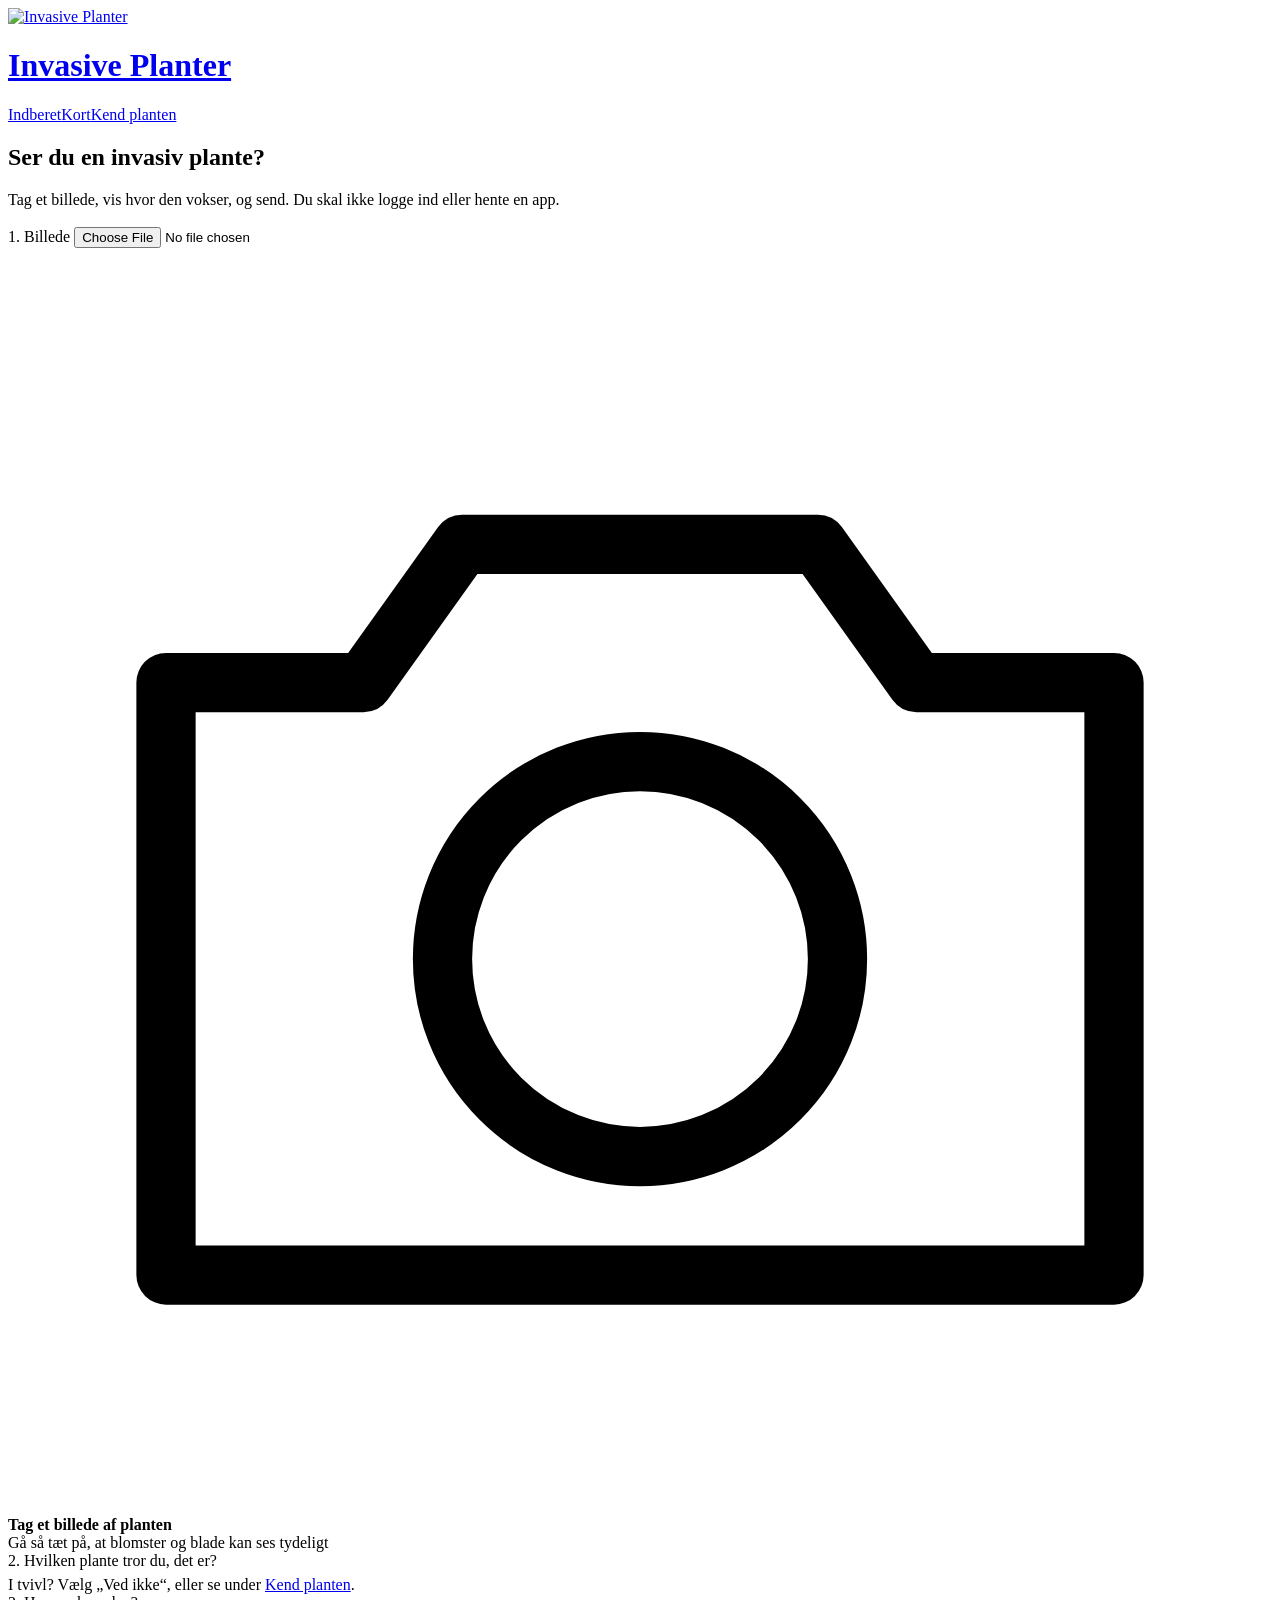
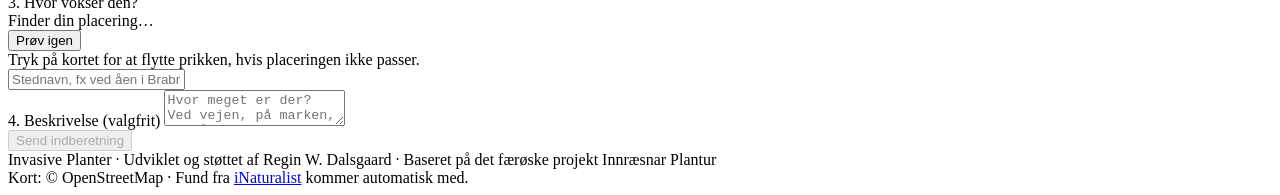
==== skora-dk/public/index.html @ 98a12a60 "Dansk udgave (skora-dk): sider, stil og fælles kode" ====
<!doctype html>
<html lang="da">
<head>
<meta charset="utf-8">
<meta name="viewport" content="width=device-width, initial-scale=1, viewport-fit=cover">
<title>Invasive Planter</title>
<meta name="description" content="Ser du en invasiv plante? Tag et billede og indberet den, så kommunen kan fjerne den.">
<link rel="icon" href="/img/favicon.png">
<meta property="og:image" content="/img/logo.webp">
<link rel="preconnect" href="https://fonts.googleapis.com">
<link rel="preconnect" href="https://fonts.gstatic.com" crossorigin>
<link href="https://fonts.googleapis.com/css2?family=Young+Serif&family=Karla:wght@400;500;700&display=swap" rel="stylesheet">
<link rel="stylesheet" href="https://cdnjs.cloudflare.com/ajax/libs/leaflet/1.9.4/leaflet.min.css">
<link rel="stylesheet" href="/ip.css">
</head>
<body>
<header class="top"><div class="wrap">
  <a class="brand" href="#boda"><img class="logo" src="/img/logo.webp" alt="Invasive Planter"><h1 class="sr">Invasive Planter</h1></a>
  <nav class="tabs" aria-label="Hovedmenu">
    <a href="#boda" id="t-boda">Indberet</a><a href="#kort" id="t-kort">Kort</a><a href="#plantur" id="t-plantur">Kend planten</a>
  </nav>
</div></header>

<main class="wrap">
<!-- BOÐA FRÁ -->
<section class="view" id="v-boda">
  <h2 class="h2">Ser du en invasiv plante?</h2>
  <p class="lead">Tag et billede, vis hvor den vokser, og send. Du skal ikke logge ind eller hente en app.</p>
  <form id="form" class="report" style="margin-top:18px" onsubmit="return false">
    <div class="steps">
      <div class="stack">
        <label class="f" for="photo">1. Billede</label>
        <label class="shot" id="shot"><input type="file" id="photo" accept="image/*" capture="environment">
          <div class="empty" id="shotEmpty"><div>
            <svg viewBox="0 0 64 64" fill="none" stroke="currentColor" stroke-width="3" stroke-linecap="round" stroke-linejoin="round" aria-hidden="true"><path d="M8 22h10l5-7h18l5 7h10v30H8z"/><circle cx="32" cy="36" r="10"/></svg>
            <b>Tag et billede af planten</b><div class="hint">Gå så tæt på, at blomster og blade kan ses tydeligt</div></div></div>
          <img id="preview" alt="Dit billede" hidden>
          <span class="retake" id="retake" hidden>Tag nyt billede</span>
        </label>
        <div id="aiBtnWrap" hidden><button type="button" class="btn sm ghost" id="aiBtn">Hvilken plante er det?</button></div>
        <div class="ai" id="aiBox" hidden></div>
      </div>
      <div>
        <div class="f">2. Hvilken plante tror du, det er?</div>
        <div class="chips" id="chips"></div>
        <div class="hint" style="margin-top:6px">I tvivl? Vælg „Ved ikke“, eller se under <a href="#plantur">Kend planten</a>.</div>
      </div>
    </div>
    <div class="steps">
      <div class="stack">
        <div class="f">3. Hvor vokser den?</div>
        <div class="loc" id="loc">
          <div class="ldot"></div>
          <div class="txt"><div id="locMain">Finder din placering…</div><div class="hint" id="locSub"></div></div>
          <button type="button" class="linkbtn" id="locRetry">Prøv igen</button>
        </div>
        <div class="minimap" id="minimap"></div>
        <div class="hint">Tryk på kortet for at flytte prikken, hvis placeringen ikke passer.</div>
        <input type="text" id="place" maxlength="200" placeholder="Stednavn, fx ved åen i Brabrand" aria-label="Stednavn">
      </div>
      <div>
        <label class="f" for="desc">4. Beskrivelse <span class="hint">(valgfrit)</span></label>
        <textarea id="desc" maxlength="2000" placeholder="Hvor meget er der? Ved vejen, på marken, ved åen?"></textarea>
      </div>
      <div class="ts" id="ts"></div>
      <button class="btn big" id="send" type="button" disabled>Send indberetning</button>
      <div class="msg" id="sendMsg" role="status"></div>
    </div>
  </form>
  <div class="thanks card" id="thanks" hidden>
    <svg viewBox="0 0 84 84" fill="none" aria-hidden="true"><circle cx="42" cy="42" r="38" fill="var(--moss)"/><path d="M26 43l11 11 21-24" stroke="var(--moss-ink)" stroke-width="6" stroke-linecap="round" stroke-linejoin="round"/></svg>
    <h2>Tak!</h2>
    <p id="thanksTxt">Indberetningen er sendt.</p>
    <div class="acts" style="justify-content:center"><a class="btn" href="#kort">Se kortet</a><button class="btn ghost" id="again" type="button">Indberet igen</button></div>
  </div>
</section>

<!-- KORT -->
<section class="view" id="v-kort" hidden>
  <h2 class="h2">Kortet</h2>
  <p class="lead">Farverne viser, hvor langt arbejdet er nået på hvert sted. Et sted, hvor planten er fjernet, skal tjekkes igen efter et år, fordi planten kan komme tilbage.</p>
  <div class="filters">
    <button class="sbtn" data-s="frab" aria-pressed="true"><span class="dot d-frab"></span>Indberettet</button>
    <button class="sbtn" data-s="byrj" aria-pressed="true"><span class="dot d-byrj"></span>Bekæmpelse i gang</button>
    <button class="sbtn" data-s="burt" aria-pressed="true"><span class="dot d-burt"></span>Fjernet</button>
    <button class="sbtn" data-s="fylg" aria-pressed="true"><span class="dot d-fylg"></span>Følg op</button>
    <button class="sbtn" data-s="inat" aria-pressed="true"><span class="legend-inat"></span>iNaturalist</button>
    <select id="fKom" aria-label="Kommune"><option value="">Alle kommuner</option></select>
    <select id="fSp" aria-label="Planta"><option value="">Alle planter</option></select>
  </div>
  <div class="split">
    <div class="bigmap" id="bigmap"></div>
    <div class="panel" id="panel"><p class="hint">Henter kortet…</p></div>
  </div>
</section>

<!-- PLANTUR -->
<section class="view" id="v-plantur" hidden>
  <h2 class="h2">Kend planten</h2>
  <p class="lead">Disse planter er kommet til Danmark, breder sig og fortrænger den danske natur. Sammenlign med dine billeder, før du indberetter.</p>
  <div class="species" id="species"></div>
</section>
</main>
<footer><div class="wrap">Invasive Planter · Udviklet og støttet af Regin W. Dalsgaard · Baseret på det færøske projekt Innræsnar Plantur<br>Kort: © OpenStreetMap · Fund fra <a href="https://www.inaturalist.org" target="_blank" rel="noopener">iNaturalist</a> kommer automatisk med.</div></footer>

<script src="https://cdnjs.cloudflare.com/ajax/libs/leaflet/1.9.4/leaflet.min.js"></script>
<script src="/shared.js"></script>
<script>
(() => {
  const $ = id => document.getElementById(id);
  const { SPECIES, STATUS, esc, fmt, key, pill, baseMap, marker, inatMarker, img } = IP;
  let photoBlob = null, coords = null, aiResult = null, cfg = {}, tsWidget = null, tsToken = '', species = null;

  // ---------- routing ----------
  let big, mini, pin, layer, inatLayer, data = null, inat = [];
  const VIEWS = ['boda', 'kort', 'plantur'];
  function route(){
    const v = VIEWS.includes(location.hash.slice(1)) ? location.hash.slice(1) : 'boda';
    for (const n of VIEWS){ $('v-' + n).hidden = n !== v; if (n === v) $('t-' + n).setAttribute('aria-current', 'page'); else $('t-' + n).removeAttribute('aria-current'); }
    if (v === 'kort'){ if (!big) initBig(); setTimeout(() => big.invalidateSize(), 30); loadMap(); }
    if (v === 'boda'){ if (!mini) initMini(); setTimeout(() => mini.invalidateSize(), 30); }
  }
  addEventListener('hashchange', route);

  // ---------- config + Turnstile ----------
  fetch('/api/config').then(r => r.json()).then(c => {
    cfg = c;
    if (c.turnstileSiteKey){
      window.onTsLoad = () => {
        tsWidget = turnstile.render('#ts', {
          sitekey: c.turnstileSiteKey, language: 'da', appearance: 'interaction-only',
          callback: t => { tsToken = t; validate(); },
          'expired-callback': () => { tsToken = ''; validate(); },
        });
      };
      const s = document.createElement('script');
      s.src = 'https://challenges.cloudflare.com/turnstile/v0/api.js?onload=onTsLoad&render=explicit';
      s.async = true; document.head.append(s);
    }
    if (photoBlob) $('aiBtnWrap').hidden = !cfg.aiEnabled;
    validate();
  }).catch(() => {});

  // ---------- species chips ----------
  const chips = $('chips');
  for (const [k, s] of Object.entries(SPECIES)){
    const b = document.createElement('button'); b.type = 'button'; b.className = 'chip'; b.dataset.k = k; b.setAttribute('aria-pressed', 'false');
    b.innerHTML = (s.img[0] ? `<img src="${img(s.img[0])}" alt="">` : '<div class="q" aria-hidden="true">?</div>') + `<span>${s.fo}</span>`;
    b.onclick = () => setSpecies(k);
    chips.append(b);
  }
  function setSpecies(k){ species = k; chips.querySelectorAll('.chip').forEach(c => c.setAttribute('aria-pressed', String(c.dataset.k === k))); }

  // ---------- photo ----------
  function compress(file){
    return new Promise((res, rej) => {
      const im = new Image();
      im.onload = () => {
        let max = 1600, q = 0.8;
        const attempt = () => {
          const s = Math.min(1, max / Math.max(im.width, im.height));
          const c = document.createElement('canvas');
          c.width = Math.round(im.width * s); c.height = Math.round(im.height * s);
          c.getContext('2d').drawImage(im, 0, 0, c.width, c.height);
          c.toBlob(b => {
            if (!b) return rej(new Error('Billedet kunne ikke læses.'));
            if (b.size < 900000 || max < 700){ URL.revokeObjectURL(im.src); res(b); }
            else { q = Math.max(0.55, q - 0.08); max = Math.round(max * 0.85); attempt(); }
          }, 'image/jpeg', q);
        };
        attempt();
      };
      im.onerror = () => rej(new Error('Billedet kunne ikke læses.'));
      im.src = URL.createObjectURL(file);
    });
  }
  $('photo').onchange = async e => {
    const f = e.target.files[0]; if (!f) return;
    try{
      photoBlob = await compress(f);
      $('preview').src = URL.createObjectURL(photoBlob); $('preview').hidden = false;
      $('shotEmpty').hidden = true; $('retake').hidden = false; $('shot').classList.add('has');
      aiResult = null; $('aiBox').hidden = true;
      $('aiBtnWrap').hidden = !cfg.aiEnabled; $('aiBtn').disabled = false;
      msg('');
    }catch(err){ msg(err.message, true); }
    validate();
  };

  // ---------- AI ----------
  $('aiBtn').onclick = async () => {
    if (!photoBlob) return;
    const box = $('aiBox'); box.hidden = false; box.className = 'ai'; box.textContent = 'Kigger på billedet…';
    $('aiBtn').disabled = true;
    const fd = new FormData(); fd.append('photo', photoBlob, 'photo.jpg');
    try{
      const r = await fetch('/api/identify', { method: 'POST', body: fd });
      const d = await r.json();
      if (!r.ok) throw new Error(d.error || 'Planten kunne ikke genkendes');
      aiResult = d; box.innerHTML = ''; box.className = 'ai ' + (d.invasive === 'ja' ? 'ja' : d.invasive === 'nei' ? 'nei' : '');
      const who = document.createElement('div'); who.className = 'who';
      who.textContent = (d.name_fo || d.name_en || 'Ukendt plante') + ' ';
      const la = document.createElement('span'); la.className = 'latin'; la.textContent = d.latin; who.append(la);
      const inv = document.createElement('div'); inv.style.fontWeight = '700';
      inv.textContent = d.invasive === 'ja' ? 'Ser ud til at være invasiv.' : d.invasive === 'nei' ? 'Ser ikke ud til at være invasiv.' : 'Usikkert, om den er invasiv. Sammenlign med billederne under Kend planten.';
      const n = document.createElement('div'); n.textContent = d.note_fo;
      const c = document.createElement('div'); c.className = 'hint'; c.textContent = `Sikkerhed: ${d.confidence || '–'}. AI-vurdering, ikke endelig.`;
      box.append(who, inv, n, c);
      if (d.species && d.species !== 'ukent' && !species) setSpecies(d.species);
    }catch(e){ box.textContent = e.message + '. Du kan sende uden.'; $('aiBtn').disabled = false; }
  };

  // ---------- location ----------
  function setPin(lat, lon){
    if (!mini) return;
    if (pin) pin.setLatLng([lat, lon]);
    else pin = L.circleMarker([lat, lon], { radius: 10, color: '#22281E', weight: 2, fillColor: IP.css('--s-frab'), fillOpacity: 1 }).addTo(mini);
    mini.setView([lat, lon], Math.max(mini.getZoom(), 14));
  }
  function initMini(){
    mini = baseMap('minimap');
    mini.on('click', e => {
      coords = { lat: +e.latlng.lat.toFixed(6), lon: +e.latlng.lng.toFixed(6), acc: null };
      if (pin) pin.setLatLng(e.latlng); else setPin(coords.lat, coords.lon);
      $('loc').className = 'loc ok'; $('locMain').textContent = 'Sted valgt på kortet'; $('locSub').textContent = `${coords.lat.toFixed(5)}, ${coords.lon.toFixed(5)}`;
      validate();
    });
    if (coords) setPin(coords.lat, coords.lon);
  }
  function locate(){
    $('loc').className = 'loc'; $('locMain').textContent = 'Finder din placering…'; $('locSub').textContent = '';
    if (!navigator.geolocation) return locFail('Telefonen kan ikke finde din placering');
    navigator.geolocation.getCurrentPosition(p => {
      coords = { lat: +p.coords.latitude.toFixed(6), lon: +p.coords.longitude.toFixed(6), acc: Math.round(p.coords.accuracy) };
      $('loc').className = 'loc ok';
      $('locMain').textContent = 'Placeringen er fundet';
      $('locSub').textContent = `Præcis inden for ca. ${coords.acc} m`;
      setPin(coords.lat, coords.lon); validate();
    }, err => locFail(err.code === 1 ? 'Du gav ikke adgang til placering' : 'Placeringen blev ikke fundet'),
    { enableHighAccuracy: true, timeout: 15000, maximumAge: 60000 });
  }
  function locFail(t){
    if (coords) return;
    $('loc').className = 'loc bad'; $('locMain').textContent = t; $('locSub').textContent = 'Tryk på kortet eller skriv et stednavn';
    validate();
  }
  $('locRetry').onclick = locate;
  $('place').oninput = validate;

  function validate(){
    const hasPlace = coords || $('place').value.trim().length > 2;
    const tsOk = !cfg.turnstileSiteKey || tsToken;
    $('send').disabled = !(photoBlob && hasPlace && tsOk);
  }
  function msg(t, err){ const m = $('sendMsg'); m.textContent = t; m.className = 'msg' + (err ? ' err' : ''); }

  // ---------- send ----------
  $('send').onclick = async () => {
    $('send').disabled = true; msg('Sender…');
    const fd = new FormData();
    fd.append('photo', photoBlob, 'photo.jpg');
    if (coords){ fd.append('lat', coords.lat); fd.append('lon', coords.lon); if (coords.acc != null) fd.append('accuracy', coords.acc); }
    fd.append('place', $('place').value.trim());
    fd.append('description', $('desc').value.trim());
    fd.append('species', species || 'ukent');
    if (aiResult){
      fd.append('ai_name', aiResult.name_fo || aiResult.name_en || '');
      fd.append('ai_latin', aiResult.latin || '');
      fd.append('ai_confidence', aiResult.confidence || '');
    }
    if (tsToken) fd.append('cf-turnstile-response', tsToken);
    try{
      const r = await fetch('/api/report', { method: 'POST', body: fd });
      const d = await r.json().catch(() => ({}));
      if (!r.ok) throw new Error(d.error || `Indberetningen blev ikke sendt (HTTP ${r.status})`);
      $('thanksTxt').textContent = d.kommuna ? `Indberetningen er sendt til ${d.kommuna}.` : 'Indberetningen er sendt.';
      $('form').hidden = true; $('thanks').hidden = false; msg(''); data = null;
    }catch(e){
      msg(e.message + '. Tjek forbindelsen og prøv igen.', true);
      if (tsWidget !== null){ turnstile.reset(tsWidget); tsToken = ''; }
      validate();
    }
  };
  $('again').onclick = () => {
    photoBlob = aiResult = null; setSpecies(null);
    $('photo').value = ''; $('preview').hidden = true; $('shotEmpty').hidden = false; $('retake').hidden = true;
    $('shot').classList.remove('has'); $('aiBox').hidden = true; $('aiBtnWrap').hidden = true;
    $('desc').value = ''; $('place').value = '';
    if (tsWidget !== null){ turnstile.reset(tsWidget); tsToken = ''; }
    $('thanks').hidden = true; $('form').hidden = false; coords = null; locate(); validate();
    setTimeout(() => mini && mini.invalidateSize(), 30);
  };

  // ---------- map ----------
  const show = { frab: true, byrj: true, burt: true, fylg: true, inat: true };
  document.querySelectorAll('.sbtn').forEach(b => b.onclick = () => { show[b.dataset.s] = !show[b.dataset.s]; b.setAttribute('aria-pressed', String(show[b.dataset.s])); renderMap(); });
  for (const [k, s] of Object.entries(SPECIES)) if (k !== 'ukent') $('fSp').append(new Option(s.fo, k));
  $('fKom').onchange = $('fSp').onchange = () => renderMap(true);
  function initBig(){ big = baseMap('bigmap'); layer = L.layerGroup().addTo(big); inatLayer = L.layerGroup().addTo(big); }
  async function loadMap(){
    if (data) return renderMap();
    try{
      const [m, i] = await Promise.all([fetch('/api/map').then(r => r.json()), fetch('/api/inat').then(r => r.ok ? r.json() : { observations: [] }).catch(() => ({ observations: [] }))]);
      data = m.reports || [];
      const imported = new Set(data.map(r => r.inat_id).filter(Boolean));
      inat = (i.observations || []).filter(o => !imported.has(o.id));
      const ks = [...new Set(data.map(r => r.kommuna).filter(Boolean))].sort((a, b) => a.localeCompare(b, 'da'));
      $('fKom').length = 1; ks.forEach(k => $('fKom').append(new Option(k, k)));
      renderMap(true);
    }catch{ $('panel').innerHTML = '<p class="hint">Kortet kunne ikke hentes. Prøv igen om lidt.</p>'; }
  }
  function renderMap(fit){
    if (!big || !data) return;
    layer.clearLayers(); inatLayer.clearLayers();
    const k = $('fKom').value, sp = $('fSp').value;
    const vis = data.filter(r => show[key(r)] && (!k || r.kommuna === k) && (!sp || r.species === sp));
    for (const r of vis){
      marker(r, layer).bindPopup(`<b>${SPECIES[r.species]?.fo || 'Ukendt plante'}</b><br>${pill(r)}<br><span class="hint">${esc(r.kommuna || '')}<br>Indberettet ${fmt(r.created_at)}${r.status !== 'frab' ? `<br>${STATUS[r.status]} ${fmt(r.status_at)}` : ''}</span>`);
    }
    const iv = show.inat ? inat.filter(o => !sp || o.sp === sp) : [];
    for (const o of iv){
      inatMarker(o, inatLayer).bindPopup(`<div class="inat-pop">${o.photo ? `<img src="${esc(o.photo)}" alt="">` : ''}<b>${SPECIES[o.sp].fo}</b><br>${esc(o.observedOn || '')}${o.user ? ' · ' + esc(o.user) : ''}<br><a href="${esc(o.url)}" target="_blank" rel="noopener">Åbn på iNaturalist</a></div>`, { maxWidth: 240 });
    }
    const pts = [...vis.map(r => [r.lat, r.lon]), ...iv.map(o => [o.lat, o.lon])];
    if (fit && pts.length) big.fitBounds(pts, { padding: [30, 30], maxZoom: 13 });
    const c = s => vis.filter(r => key(r) === s).length;
    $('panel').innerHTML = `<div class="stats">${[['frab', 'Indberettet'], ['byrj', 'Bekæmpelse i gang'], ['burt', 'Fjernet'], ['fylg', 'Følg op']].map(([s, l]) => `<div class="card stat"><b>${c(s)}</b><span><i class="dot d-${s}"></i>${l}</span></div>`).join('')}</div>
      <div class="card" style="padding:14px 16px"><b>${iv.length}</b> fund fra iNaturalist på kortet. <span class="hint">Fund, som kommunen har taget ind, vises som almindelige indberetninger.</span></div>
      <p class="hint">Tryk på en prik for at se status. Billeder og beskrivelser kan kun kommunerne se.</p>`;
  }

  // ---------- guide ----------
  $('species').innerHTML = IP.guideHtml();
  $('species').addEventListener('click', e => {
    const a = e.target.closest('a'); if (!a) return;
    if (a.dataset.sp) setTimeout(() => setSpecies(a.dataset.sp), 0);
    if (a.dataset.f){ $('fSp').value = a.dataset.f; setTimeout(() => renderMap(true), 80); }
  });

  locate(); validate(); route();
})();
</script>
</body>
</html>
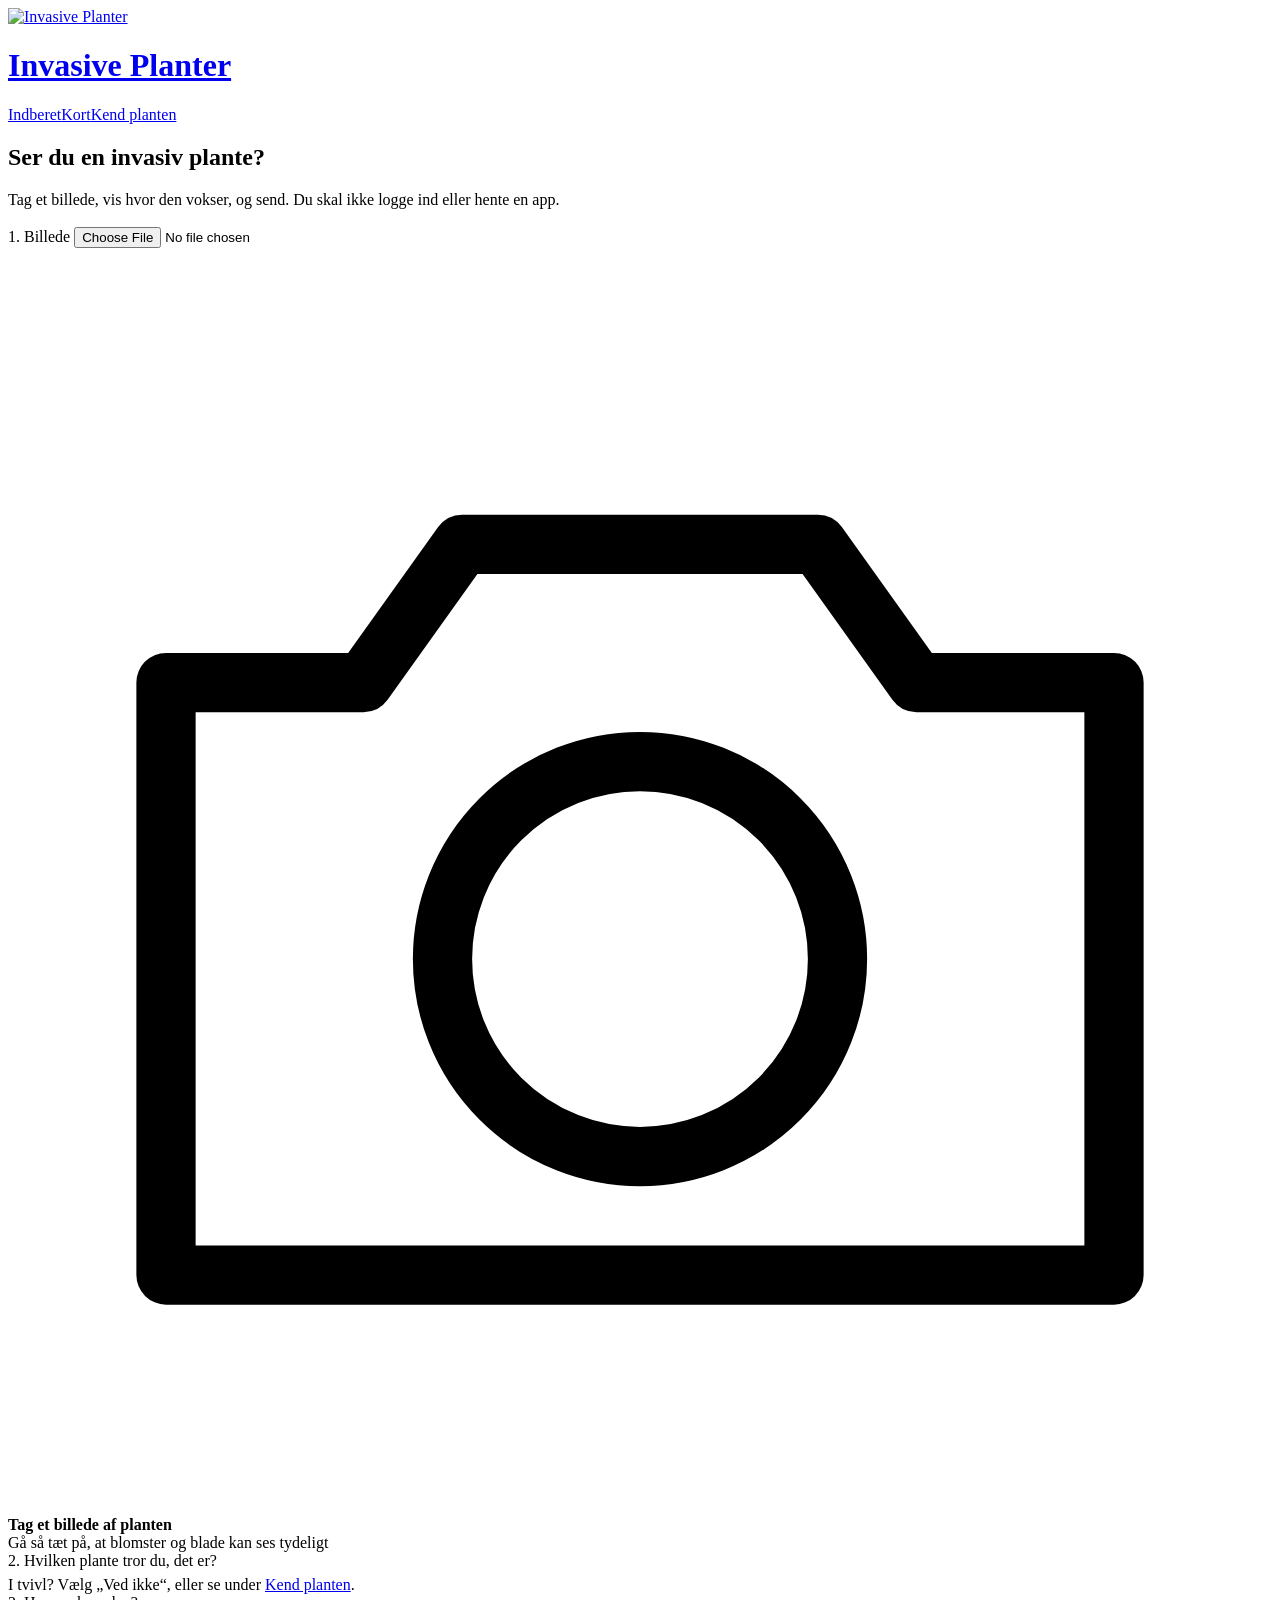
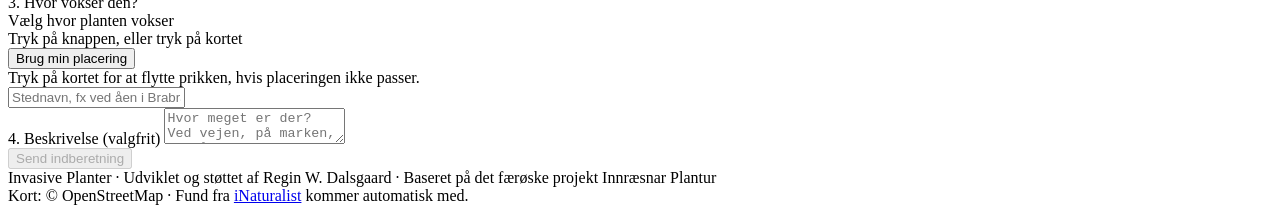
==== commit ec17f002: "Update index.htmlskora-dk: spørg kun om placering, når man trykker 'Brug min placering'" ====
--- a/skora-dk/public/index.html
+++ b/skora-dk/public/index.html
@@ -51,8 +51,8 @@
         <div class="f">3. Hvor vokser den?</div>
         <div class="loc" id="loc">
           <div class="ldot"></div>
-          <div class="txt"><div id="locMain">Finder din placering…</div><div class="hint" id="locSub"></div></div>
-          <button type="button" class="linkbtn" id="locRetry">Prøv igen</button>
+          <div class="txt"><div id="locMain">Vælg hvor planten vokser</div><div class="hint" id="locSub">Tryk på knappen, eller tryk på kortet</div></div>
+          <button type="button" class="btn sm" id="locRetry">Brug min placering</button>
         </div>
         <div class="minimap" id="minimap"></div>
         <div class="hint">Tryk på kortet for at flytte prikken, hvis placeringen ikke passer.</div>
@@ -104,7 +104,7 @@
 <footer><div class="wrap">Invasive Planter · Udviklet og støttet af Regin W. Dalsgaard · Baseret på det færøske projekt Innræsnar Plantur<br>Kort: © OpenStreetMap · Fund fra <a href="https://www.inaturalist.org" target="_blank" rel="noopener">iNaturalist</a> kommer automatisk med.</div></footer>
 
 <script src="https://cdnjs.cloudflare.com/ajax/libs/leaflet/1.9.4/leaflet.min.js"></script>
-<script src="/shared.js"></script>
+<script src="/shared.js?v=2"></script>
 <script>
 (() => {
   const $ = id => document.getElementById(id);
@@ -287,7 +287,9 @@
     $('shot').classList.remove('has'); $('aiBox').hidden = true; $('aiBtnWrap').hidden = true;
     $('desc').value = ''; $('place').value = '';
     if (tsWidget !== null){ turnstile.reset(tsWidget); tsToken = ''; }
-    $('thanks').hidden = true; $('form').hidden = false; coords = null; locate(); validate();
+    $('thanks').hidden = true; $('form').hidden = false; coords = null;
+    if (pin) { pin.remove(); pin = null; }
+    $('loc').className = 'loc'; $('locMain').textContent = 'Vælg hvor planten vokser'; $('locSub').textContent = 'Tryk på knappen, eller tryk på kortet'; validate();
     setTimeout(() => mini && mini.invalidateSize(), 30);
   };
 
@@ -300,7 +302,7 @@
   async function loadMap(){
     if (data) return renderMap();
     try{
-      const [m, i] = await Promise.all([fetch('/api/map').then(r => r.json()), fetch('/api/inat').then(r => r.ok ? r.json() : { observations: [] }).catch(() => ({ observations: [] }))]);
+      const [m, i] = await Promise.all([fetch('/api/map').then(r => r.json()), IP.loadInat(() => fetch('/api/inat')).then(observations => ({ observations }))]);
       data = m.reports || [];
       const imported = new Set(data.map(r => r.inat_id).filter(Boolean));
       inat = (i.observations || []).filter(o => !imported.has(o.id));
@@ -337,7 +339,7 @@
     if (a.dataset.f){ $('fSp').value = a.dataset.f; setTimeout(() => renderMap(true), 80); }
   });
 
-  locate(); validate(); route();
+  validate(); route();
 })();
 </script>
 </body>
